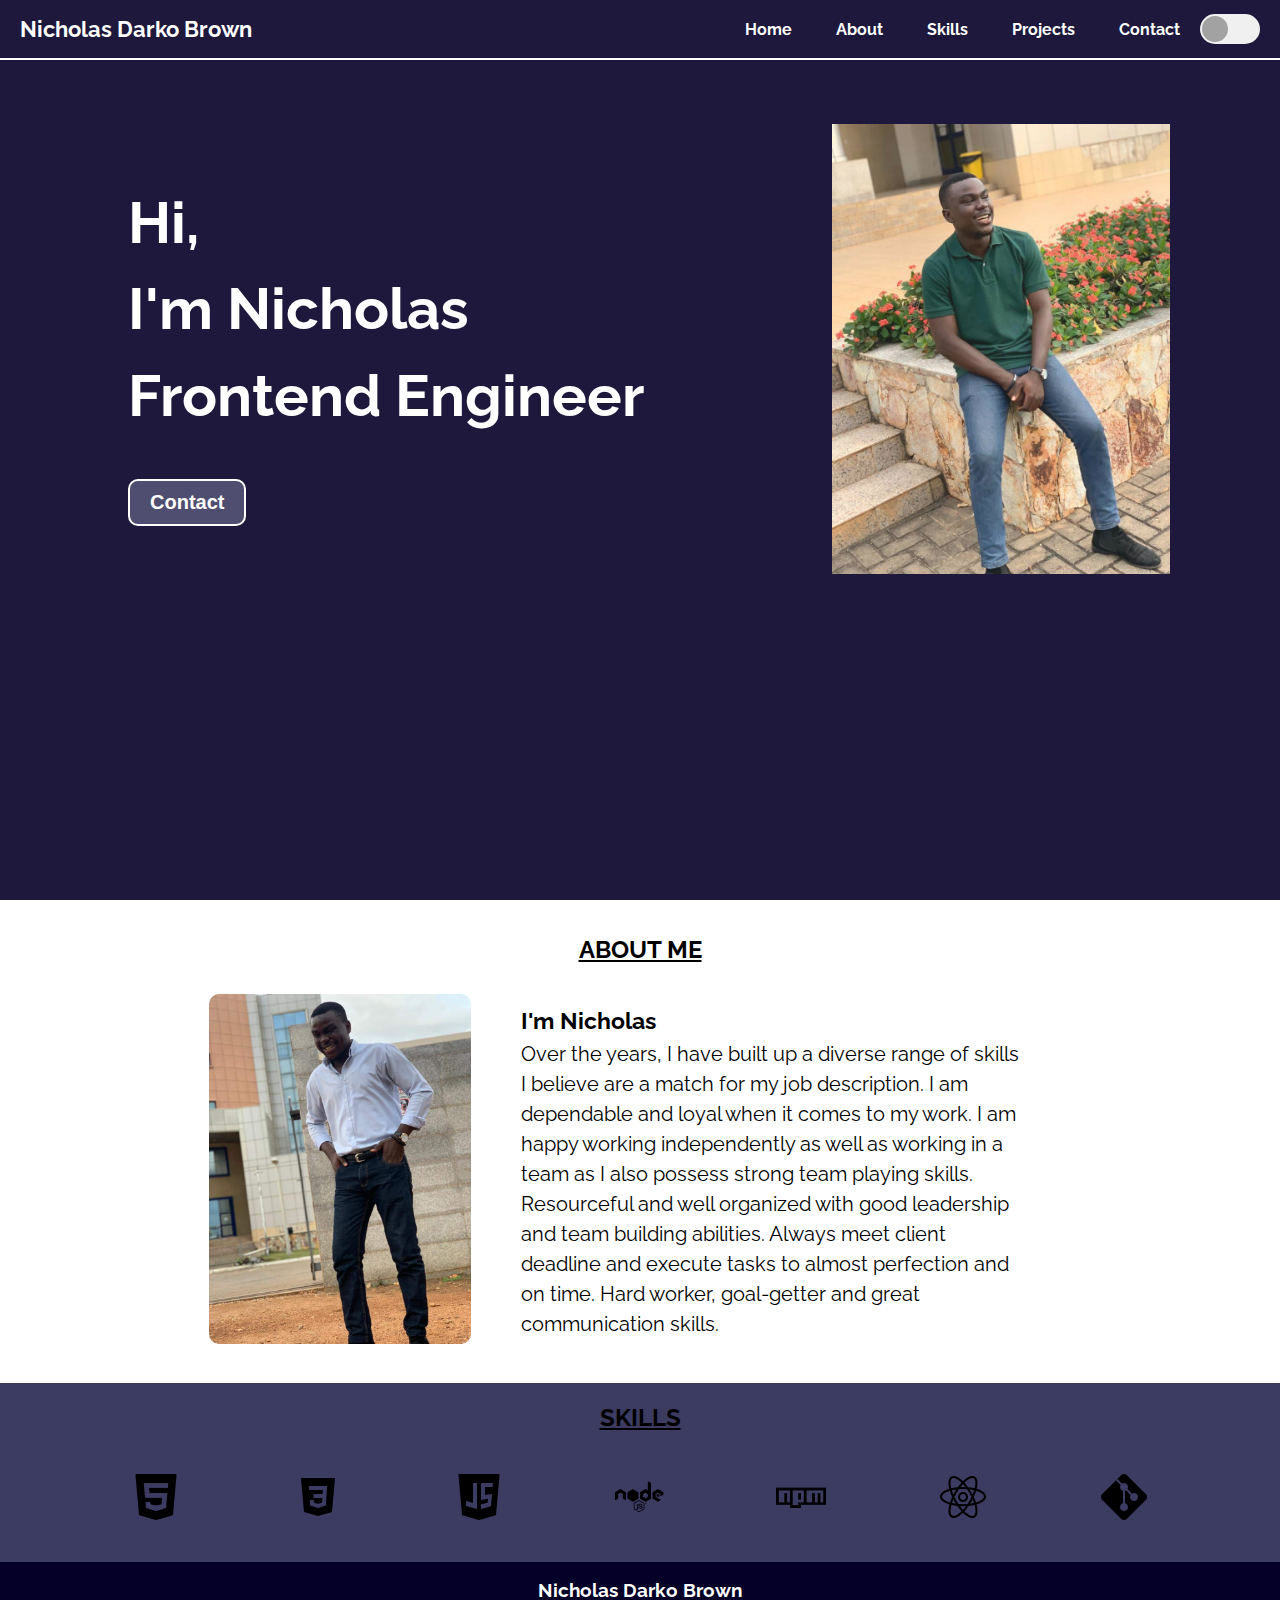
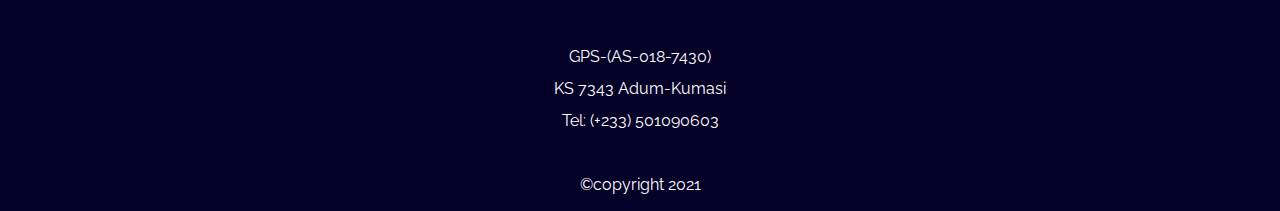
==== index.html @ 71e6e205 "First commit" ====
<!DOCTYPE html>
<html lang="en">
<head>
    <meta charset="UTF-8">
    <meta http-equiv="X-UA-Compatible" content="IE=edge">
    <meta name="viewport" content="width=device-width, initial-scale=1.0">

    <title>Personal Portfolio</title>

    <link rel="stylesheet" href="./files/css/style.css" type="text/css">
    <link rel="preconnect" href="https://fonts.googleapis.com">
    <link rel="preconnect" href="https://fonts.gstatic.com" crossorigin>
    <link href="https://fonts.googleapis.com/css2?family=Raleway&display=swap" rel="stylesheet">
</head>
    
<body>
    <header id="dark">
        <nav>
            <span>Nicholas Darko Brown</span>

            <ul>
                <li><a href="index.html">Home</a></li>
                <li><a href="">About</a></li>
                <li><a href="">Skills</a></li>
                <li><a href="projects.html">Projects</a></li>
                <li id="contact-btn"><a href="contact.html">Contact</a></li>
            </ul>
            <button type="button" onclick="toggleBtn()" id="btn"><span></span></button>
        </nav>

        <div class="banner">
            <div class="title-container">
                <h1>Hi, <br>I'm Nicholas <br>Frontend Engineer</h1>

                <button><a href="contact.html"> Contact</a></button>
            </div>

            <div class="photo-container">
                <img src="./files/images/two.jpg" class="photo" alt="photo">
            </div>
        </div>
    </header>


    <section class="about">
        <h2>ABOUT ME</h2>
        <div class="about-wrapper">
            <div class="about-container">
                <img src="./files/images/one.jpg" class="photo2" alt="photo2">
            </div>

            <div class="about-description">
                <h3>I'm Nicholas</h3>
                    <p> Over the years, I have built up a diverse range of skills I believe are 
                    a match for my job description. I am dependable and loyal when it comes
                    to my work. I am happy working independently as well as working in a team
                    as I also possess strong team playing skills.
                    Resourceful and well organized with good leadership and team building 
                    abilities. Always meet client deadline and execute tasks to almost 
                    perfection and on time. Hard worker, goal-getter and great communication 
                    skills.
                    </p>
                    <button><a href="projects.html"> Projects </a></button>
            </div>
        </div>    
    </section> 



    <div class="skills">
        <h2>SKILLS</h2>
        <span>
            <img src="./files/images/icons8-html-5-50.png" alt="html5">
            <img src="./files/images/icons8-css3-50.png" alt="css3">
            <img src="./files/images/icons8-javascript-logo-50.png" alt="javascript">
            <img src="./files/images/icons8-nodejs-50.png" alt="nodejs">
            <img src="./files/images/icons8-npm-50.png" alt="npm">
            <img src="./files/images/icons8-react-native-50.png" alt="reactjs">
            <img src="./files/images/icons8-git-50.png" alt="git">
        </span>
    </div>


    <footer>
        <h3>Nicholas Darko Brown</h3> <br>
        <div class="address">
            <p>GPS-(AS-018-7430)</p>
            <p>KS 7343 Adum-Kumasi</p>
            <p>Tel: (+233) 501090603</p> <br>
            <p>&copy;copyright 2021</p>
        </div>
    </footer>


    <script>
        let btn = document.getElementById("btn");
        let dark = document.getElementById("dark");

        const toggleBtn = () => {
            btn.classList.toggle("active");
            dark.classList.toggle("on");
        }
    </script>
</body>
</html>
---- files/css/style.css ----
*{
    margin: 0;
    padding: 0;
    box-sizing: border-box;
}

html {
    font-size: 16px;
}

body {
    width: 100%;
    font-family: 'Raleway', sans-serif;
}

header {
    background-color: #050027;
    opacity: 0.9;
    transition: opacity 0.5s;
    min-height: 100vh;
    width: 100%;
    color: white;
    position: relative;
}

nav {
    display: flex;
    align-items: center;
    padding: 0.625rem 1.25rem;
    font-weight: bold;
    border-bottom: 2px solid white;
    height: 60px;
}

nav span {
    margin-right: 1.25rem;
    cursor: pointer;
    font-size: 1.35rem;
}

nav ul {
    flex: 1;
    text-align: right;
}

nav ul li {
    display: inline-block;
    list-style: none;
    margin: 0 1.25rem;
}

nav ul li a {
    text-decoration: none;
    color: white;
}

nav ul li a:hover {
    background-color: #3C3B61;
    padding: 0.625rem;
}

nav button {
    background-color: #efefef;
    height: 30px;
    width: 60px;
    border-radius: 20px;
    border: 0;
    outline: 0;
    cursor: pointer;
    transition: background 0.5s;
}

nav button span {
    display: block;
    background: #999;
    height: 26px;
    width: 26px;
    border-radius: 50%;
    margin-left: 2px;
    transition: background 0.5s, margin-left 0.5s;
}

.active {
    background-color: green;
}

.active span {
    background-color: white;
    margin-left: 31px;
}

.on {
    opacity: 1;
}



.title-container{
    position: absolute;
    top: 20%;
    left: 10%;
    max-width: 100%;
    font-size: 1.8rem;
    line-height: 1.5;
}

.title-container h1 {
    width: 100%;
}

.title-container button {
    background: #3C3B61;
    color: white;
    padding: 0.625rem 1.25rem;
    border-radius: 0.625rem;
    border: 2px solid white;
    font-weight: bold;
    font-size: 1.25rem;
    margin: 2.5rem 0rem;
}

.title-container button a {
    text-decoration: none;
    color: white;
}

.title-container button:hover {
    background-color: #261e58;
}


.photo-container {
    max-width: 100%;
    margin-top: 5%;
    margin-left: 65%;
}

.photo-container .photo {
    max-width: 100%;
    max-height: 450px;
}


.about {
    padding: 20px;
}

.about h2 {
    text-align: center;
    padding: 15px;
    text-decoration: underline;
}

.about-wrapper {
    display: flex;
    margin: 15px 50px;
    flex-direction: row;
    align-items: center;
    justify-content: center;
}

.about-container .photo2 {
    max-width: 300px;
    max-height: 350px;
    border-radius: 10px;
}

.about-description {
    padding: 0px 50px;
    max-width: 600px;
    font-size: 20px;
    line-height: 1.5;
}

.about-description button {
    background: #050027;
    text-decoration: none;
    color: white;
    padding: 0.625rem 1.25rem;
    border-radius: 0.625rem;
    border: 2px solid white;
    font-weight: bold;
    font-size: 1.25rem;
    margin: 2.5rem 0rem;
    box-shadow: 0px 0px 19px 5px rgba(0,0,0,0.19);

}

.about-description button a {
    text-decoration: none;
    color: white;
}

.about-description button, .about-description button a {
    display: none;
}


.projects {
    padding-bottom: 20px;
    color: white;
}

.projects-wrapper {
    display: grid;
    grid-template-columns: repeat(autofit, minmax(400px, 3));
    grid-template-rows: repeat(autofit, minmax(2, 400px));
    grid-column: auto;
    grid-gap: 20px;
    margin: 0px 50px;
    justify-content: center;
    align-content: center;
}

.projects h2 {
    text-align: center;
    padding: 25px;
    color: white;
}

.project-1-photo, .project-2-photo, .project-3-photo, .project-4-photo, .project-5-photo, .project-6-photo {
    width: 100%;
}

.project-1 h3, .project-2 h3, .project-3 h3, .project-4 h3, .project-5 h3, .project-6 h3 {
    text-align: center;
    font-size: 20px;
    font-weight: bold;
    margin: 10px 0px;
    text-decoration: underline;
    cursor: pointer;
}

.project-1 h3 a, .project-2 h3 a, .project-3 h3 a, .project-4 h3 a, .project-5 h3 a, .project-6 h3 a {
    color: white;
    text-decoration: none;
}

.project-1 p, .project-2 p, .project-3 p, .project-4 p, .project-5 p, .project-6 p {
    text-align: center;
    padding: 10px 20px;
    font-size: 18px;
    line-height: 1.5;
}

.project-1 {
    grid-area: 1/1/2/2;
    background-color: #3C3B61;
}

.project-2 {
    grid-area: 1/2/2/3;
    background-color: #3C3B61;
}

.project-3 {
    grid-area: 1/3/2/4;
    background-color: #3C3B61;
}

.project-4 {
    grid-area: 2/1/3/2;
    background-color: #3C3B61;
}

.project-5 {
    grid-area: 2/2/3/3;
    background-color: #3C3B61;
}

.project-6 {
    grid-area: 2/3/3/4;
    background-color: #3C3B61;
}

.project-1, .project-2, .project-3, .project-4, .project-5, .project-6 {
    border: 1px solid white;
}

.skills {
    max-height: 300px;
    background-color: #3C3B61;
    text-align: center;
    padding: 20px 0px;
}

.skills h2 {
    text-decoration: underline;
}

.skills span {
    display: flex;
    flex-direction: row;
    align-items: center;
    justify-content: space-evenly;
    padding: 20px;
}



.container{
	position: relative;
	width: 100%;
	height: 100%;
	display: flex;
	justify-content: center;
	align-items: center;
	padding: 20px 100px;
}

.container:after{
	content: '';
	position: absolute;
	width: 100%;
	height: 100%;
	left: 0;
	top: 0;
	filter: blur(50px);
	z-index: -1;
}
.contact-box{
	max-width: 850px;
	display: grid;
	grid-template-columns: repeat(2, 1fr);
	justify-content: center;
	align-items: center;
	text-align: center;
	background-color: #fff;
	box-shadow: 0px 0px 19px 5px rgba(0,0,0,0.19);
}

.left{
	height: 100%;
}

.left img {
    max-width: 100%;
    max-height: 100%;
}

.right{
	padding: 25px 40px;
}

h2{
	position: relative;
	padding: 0 0 10px;
	margin-bottom: 10px;
    color: black;
}

.field{
	width: 100%;
	border: 2px solid rgba(0, 0, 0, 0);
	outline: none;
	background-color: rgba(230, 230, 230, 0.6);
	padding: 0.5rem 1rem;
	font-size: 1.1rem;
	margin-bottom: 22px;
	transition: .3s;
}

.field:hover{
	background-color: rgba(0, 0, 0, 0.1);
}

textarea{
	min-height: 150px;
}

.btn{
	width: 100%;
	padding: 0.5rem 1rem;
	background-color: #2ecc71;
	color: #fff;
	font-size: 1.1rem;
	border: none;
	outline: none;
	cursor: pointer;
	transition: .3s;
}

.btn:hover{
    background-color: #27ae60;
}

.field:focus{
    border: 2px solid rgba(30,85,250,0.47);
    background-color: #fff;
}

@media screen and (max-width: 880px){
	.contact-box{
		grid-template-columns: 1fr;
	}
	.left{
		height: 200px;
	}
}


footer {
    background-color: #050027;
    color: white;
    line-height: 2;
    padding: 10px;
    text-align: center;
}






@media screen and (max-width: 600px){
    body {
        max-width: 100%;
    }
    nav span {
        margin: 0 auto;
    }
    .title-container {
        font-size: 0.7rem;
    }
    nav ul, .about-container .photo2, nav button {
        display: none;
    }
    .title-container button {
        padding: 0.45rem 0.8rem;
        border-radius: 0.55rem;
        border: 1px solid white;
        font-size: 0.9rem;
    }
    .photo-container {
        max-width: 50%;
        margin-top: 80%;
        margin-left: 25%;
        align-items: center;
        justify-content: center;
    }
    .about-wrapper {
        margin: 5px -30px;
    }
    .about-description {
        max-width: 600px;
        font-size: 16px;
    }
    .about-description button, .about-description button a {
        display:inherit;
    }
    footer, .copyright {
        text-align: center;
    }
}

@media screen and (min-width: 601px) and (max-width: 800px) {
    #contact-btn {
        display: none;
    }
    .photo-container {
        max-width: 50%;
        margin-top: 80%;
        margin-left: 25%;
        padding-bottom: 10%;
        align-items: center;
        justify-content: center;
    }
}
@media screen and (min-width: 1024px) and (max-width: 1200px){
    body {
        width: 100%;
    }
    header {
        min-height: 70vh;
    }
    .photo-container {
        max-width: 100%;
        margin-top: 15%;
        margin-left: 60%;
    }
}
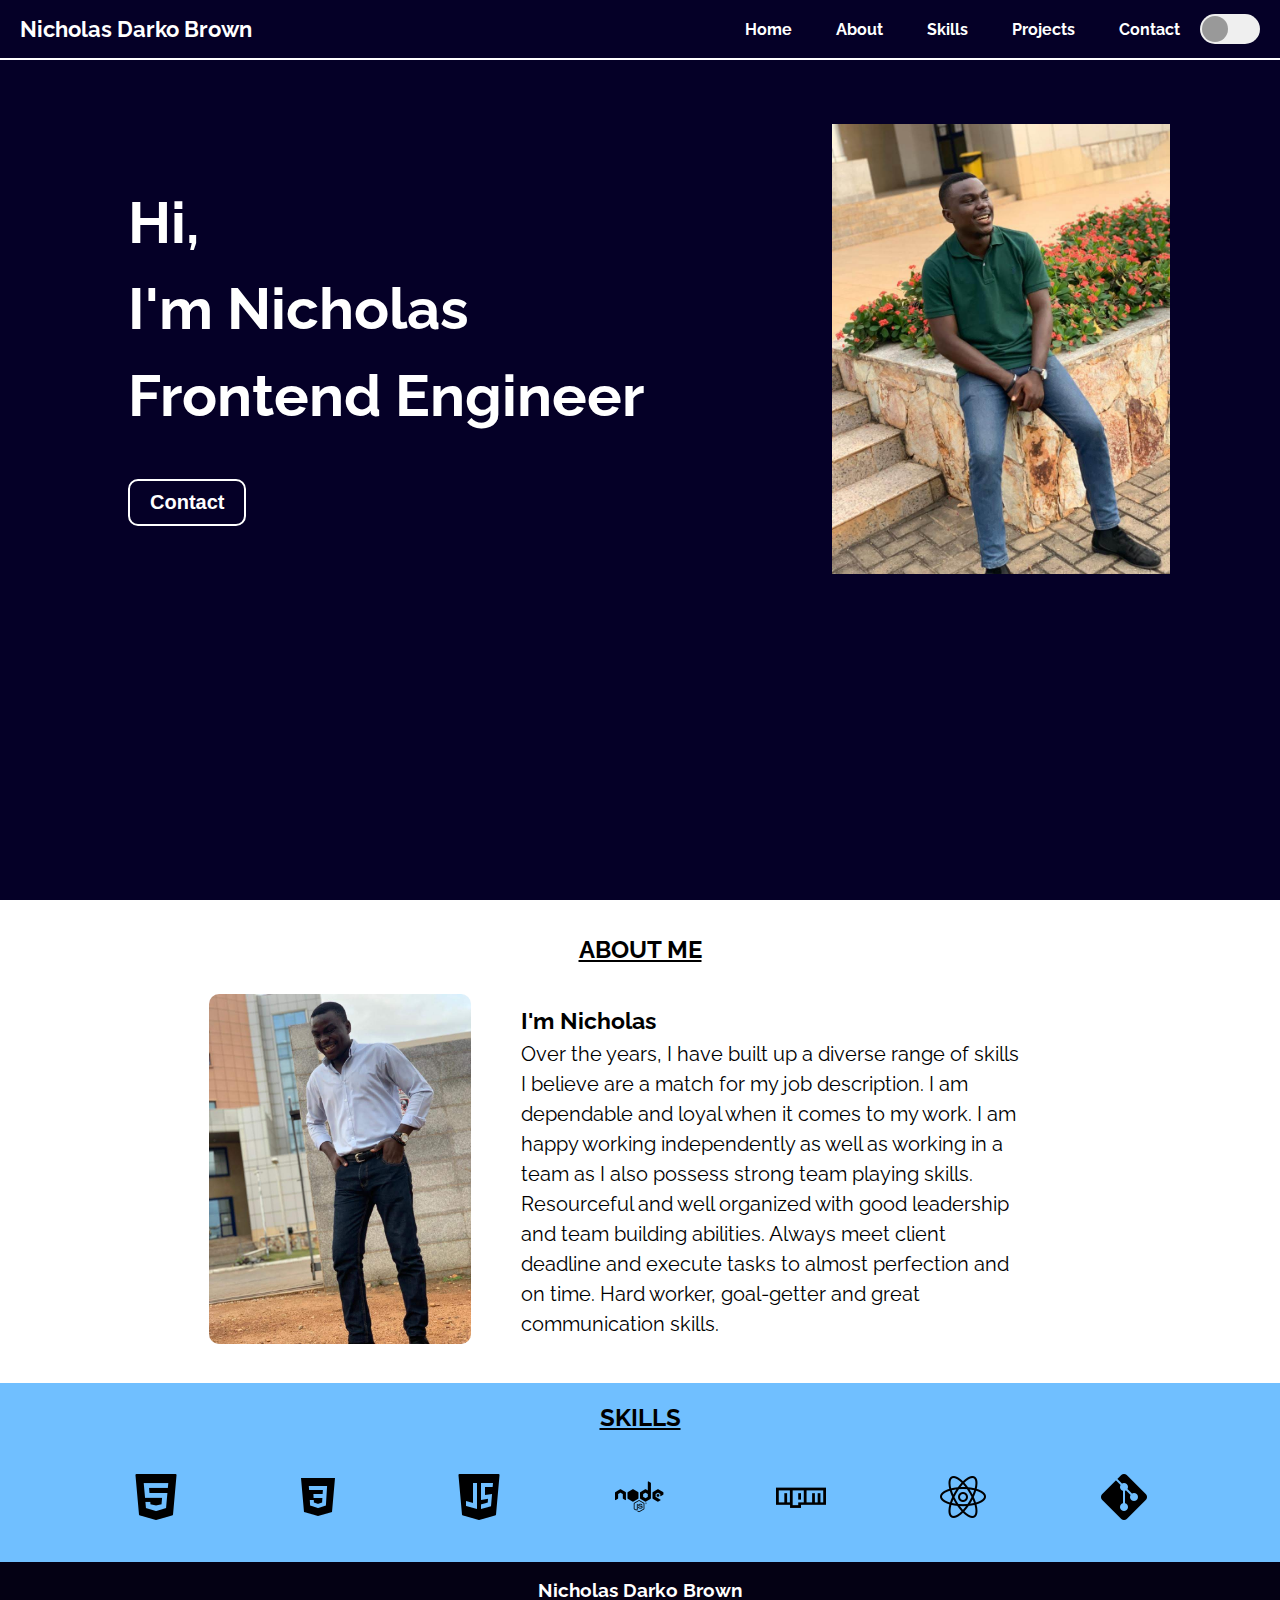
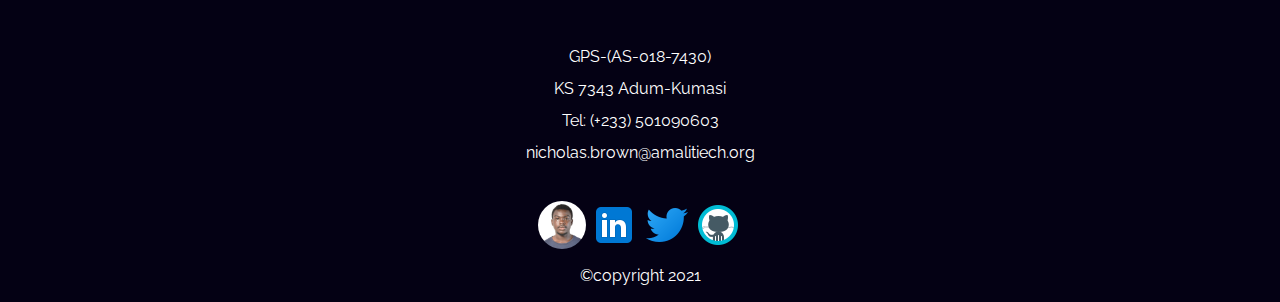
==== commit c452f55d: "Upadated all files to be responsive" ====
--- a/index.html
+++ b/index.html
@@ -16,7 +16,7 @@
 <body>
     <header id="dark">
         <nav>
-            <span>Nicholas Darko Brown</span>
+            <span><a href="index.html"> Nicholas Darko Brown </a></span>
 
             <ul>
                 <li><a href="index.html">Home</a></li>
@@ -81,12 +81,17 @@
     </div>
 
 
-    <footer>
-        <h3>Nicholas Darko Brown</h3> <br>
+    <footer id="footy">
+        <h3><a href="index.html"> Nicholas Darko Brown </a></h3> <br>
         <div class="address">
             <p>GPS-(AS-018-7430)</p>
             <p>KS 7343 Adum-Kumasi</p>
-            <p>Tel: (+233) 501090603</p> <br>
+            <p>Tel: (+233) 501090603</p> 
+            <p>nicholas.brown@amalitiech.org</p> <br>
+            <span><a href="index.html"> <img src="./files/images/600X600.jpg" class="personal-photo" alt="photo"> </a></span>
+            <span><a href="http://linkedin.com/in/nicholas-darko-brown-a6a632193" target="blank"> <img src="./files/images/icons8-linkedin-48.png" alt="linkedin"> </a></span> 
+            <span><a href="https://twitter.com/Mizter_Brown" target="blank"> <img src="./files/images/icons8-twitter-48.png" alt="twitter"> </a></span>
+            <span><a href="https://github.com/Nicholas-Darko-Brown" target="blank"> <img src="./files/images/icons8-github-48 (2).png" alt="github"> </a></span>
             <p>&copy;copyright 2021</p>
         </div>
     </footer>
@@ -95,10 +100,12 @@
     <script>
         let btn = document.getElementById("btn");
         let dark = document.getElementById("dark");
+        let footy = document.getElementById("footy");
 
         const toggleBtn = () => {
             btn.classList.toggle("active");
-            dark.classList.toggle("on");
+            dark.classList.toggle("hero");
+            footy.classList.toggle("foot");
         }
     </script>
 </body>
--- a/files/css/style.css
+++ b/files/css/style.css
@@ -15,12 +15,12 @@
 
 header {
     background-color: #050027;
-    opacity: 0.9;
     transition: opacity 0.5s;
     min-height: 100vh;
     width: 100%;
     color: white;
     position: relative;
+    transition: background 0.7s;
 }
 
 nav {
@@ -36,6 +36,11 @@
     margin-right: 1.25rem;
     cursor: pointer;
     font-size: 1.35rem;
+}
+
+nav span a {
+    text-decoration: none;
+    color: white;
 }
 
 nav ul {
@@ -93,6 +98,13 @@
     opacity: 1;
 }
 
+.hero, .foot {
+    background-color: black;
+    color: seashell;
+}
+
+
+
 
 
 .title-container{
@@ -109,8 +121,8 @@
 }
 
 .title-container button {
-    background: #3C3B61;
-    color: white;
+    background-color: #70bfff00;
+    color: seashell;
     padding: 0.625rem 1.25rem;
     border-radius: 0.625rem;
     border: 2px solid white;
@@ -125,7 +137,7 @@
 }
 
 .title-container button:hover {
-    background-color: #261e58;
+    background-color: #040114;
 }
 
 
@@ -279,7 +291,7 @@
 
 .skills {
     max-height: 300px;
-    background-color: #3C3B61;
+    background-color: #70bfff;
     text-align: center;
     padding: 20px 0px;
 }
@@ -294,6 +306,27 @@
     align-items: center;
     justify-content: space-evenly;
     padding: 20px;
+}
+
+.accordion {
+    margin-left: 15px;
+}
+
+.accordion-title {
+    font-weight: bold;
+    font-weight: 18px;
+}
+
+.accordion details a {
+    text-decoration: none;
+    color: white;
+}
+
+.accordion .github a {
+    text-decoration: none;
+    color: white;
+    font-weight: bold;
+    font-style: italic;
 }
 
 
@@ -390,8 +423,12 @@
 }
 
 @media screen and (max-width: 880px){
+    .container{
+        padding: 20px 40px;
+    }
 	.contact-box{
 		grid-template-columns: 1fr;
+        font-size: 12px;
 	}
 	.left{
 		height: 200px;
@@ -400,12 +437,29 @@
 
 
 footer {
-    background-color: #050027;
+    background: #040114;
     color: white;
     line-height: 2;
     padding: 10px;
     text-align: center;
 }
+
+footer h3 a {
+    text-decoration: none;
+    color: white;
+}
+
+footer .address span .personal-photo {
+    width: 48px;
+    height: 48px;
+    border-radius: 50%;
+}
+
+footer .address span a {
+    text-decoration: none;
+}
+
+
 
 
 
@@ -448,8 +502,19 @@
     .about-description button, .about-description button a {
         display:inherit;
     }
+    .accordion {
+        max-width: 100%;
+        line-height: 1.5;
+    }
+    .projects-wrapper {
+        display: none;
+    }
     footer, .copyright {
         text-align: center;
+    }
+    footer .address span {
+        width: 25px;
+        height: 25px;
     }
 }
 
@@ -465,17 +530,32 @@
         align-items: center;
         justify-content: center;
     }
+    .accordion {
+        display: none;
+    }
+    
 }
 @media screen and (min-width: 1024px) and (max-width: 1200px){
     body {
         width: 100%;
     }
     header {
-        min-height: 70vh;
+        min-height: 80vh;
     }
     .photo-container {
         max-width: 100%;
         margin-top: 15%;
         margin-left: 60%;
     }
-}
+    .accordion {
+        display: none;
+    }
+    .container {
+        height: 80vh;
+    }
+}
+@media screen and (min-width: 1201px){
+    .accordion {
+        display: none;
+    }
+}
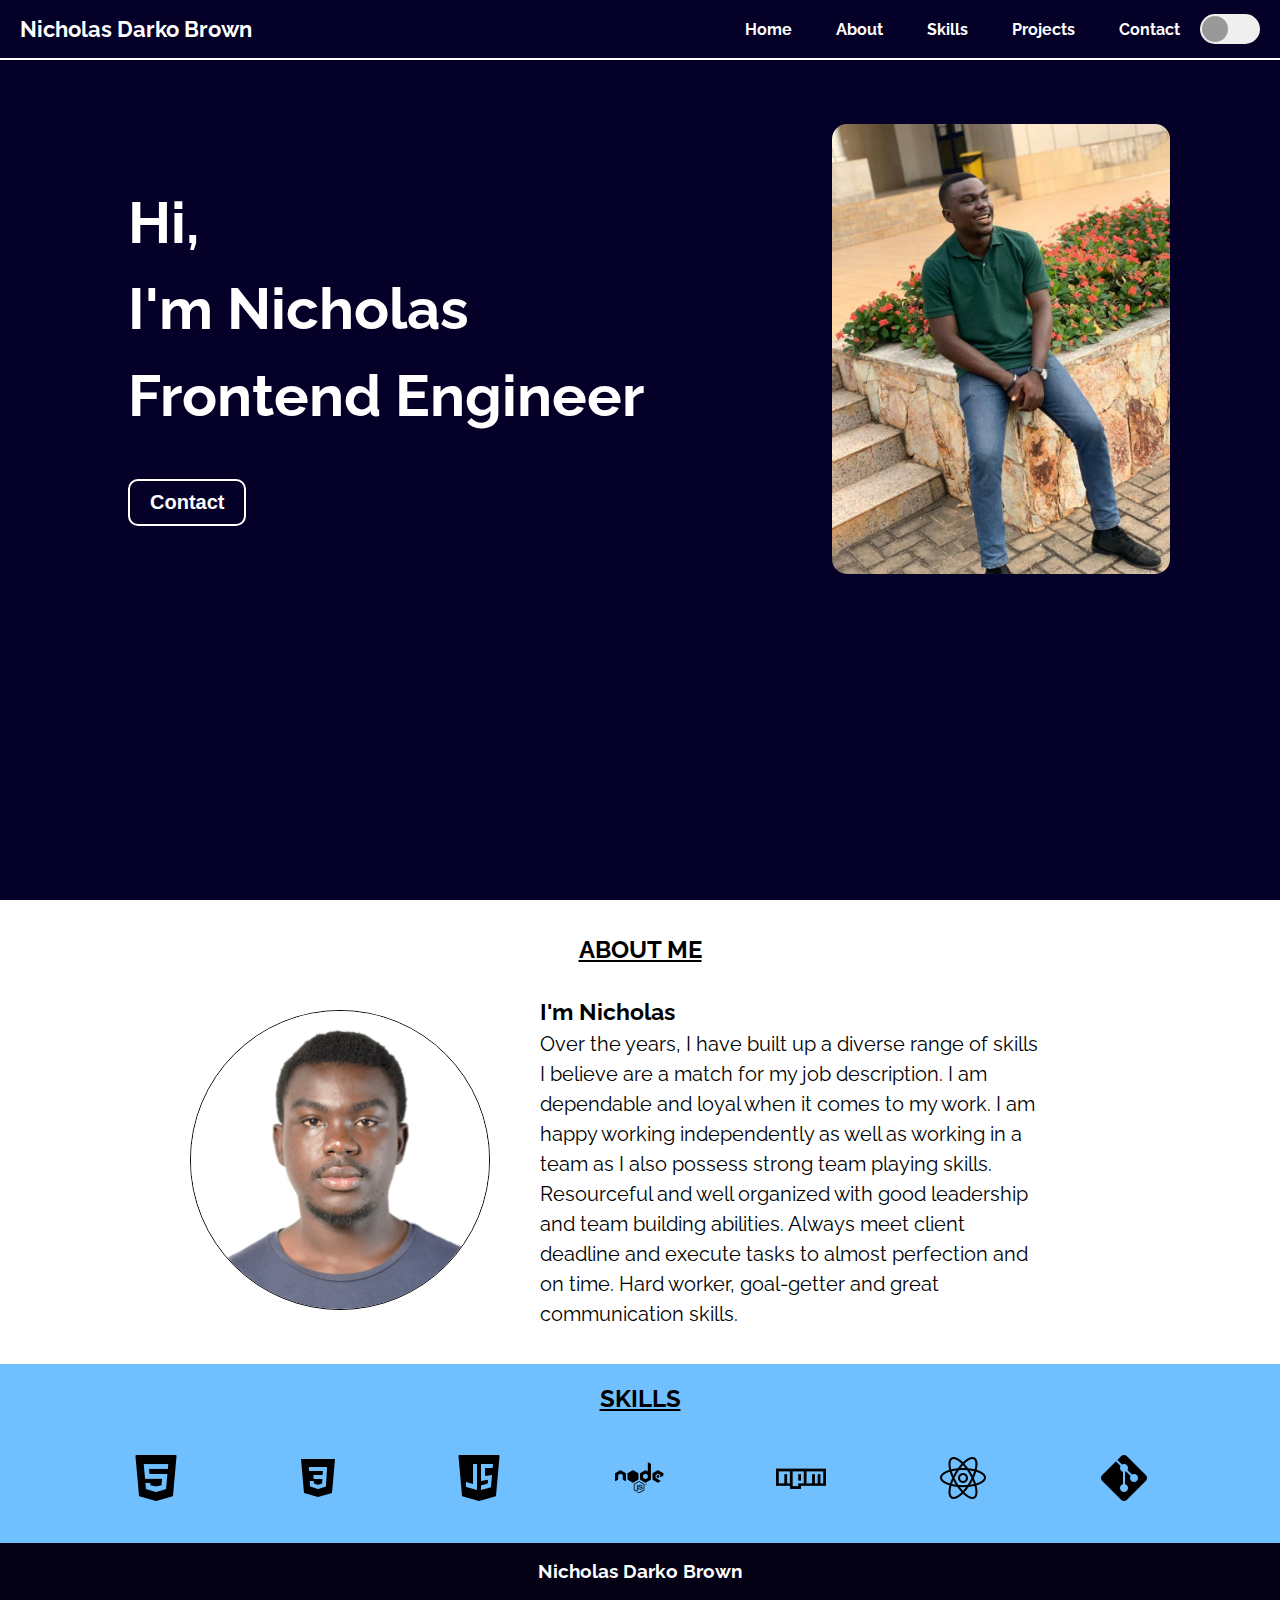
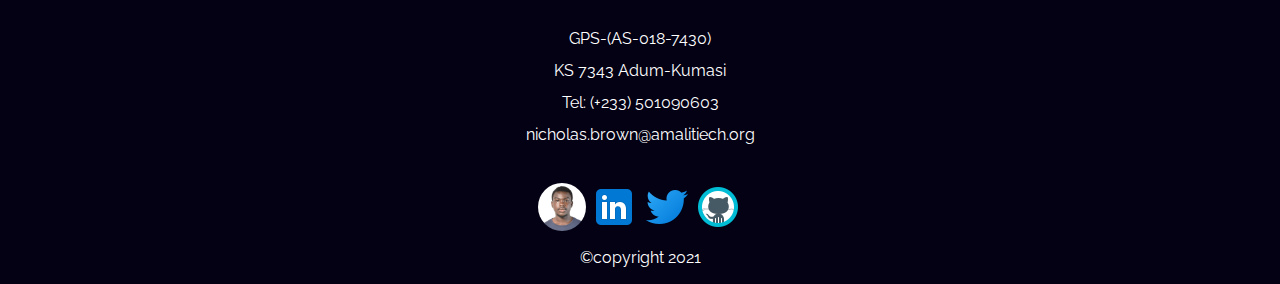
==== commit 96ec7604: "Modified html and css files" ====
--- a/index.html
+++ b/index.html
@@ -20,8 +20,8 @@
 
             <ul>
                 <li><a href="index.html">Home</a></li>
-                <li><a href="">About</a></li>
-                <li><a href="">Skills</a></li>
+                <li><a href="index.html">About</a></li>
+                <li><a href="index.html">Skills</a></li>
                 <li><a href="projects.html">Projects</a></li>
                 <li id="contact-btn"><a href="contact.html">Contact</a></li>
             </ul>
@@ -46,7 +46,7 @@
         <h2>ABOUT ME</h2>
         <div class="about-wrapper">
             <div class="about-container">
-                <img src="./files/images/one.jpg" class="photo2" alt="photo2">
+                <img src="./files/images/600X600.jpg" class="photo2" alt="photo2">
             </div>
 
             <div class="about-description">
--- a/files/css/style.css
+++ b/files/css/style.css
@@ -150,6 +150,7 @@
 .photo-container .photo {
     max-width: 100%;
     max-height: 450px;
+    border-radius: 15px;
 }
 
 
@@ -174,7 +175,8 @@
 .about-container .photo2 {
     max-width: 300px;
     max-height: 350px;
-    border-radius: 10px;
+    border-radius: 50%;
+    border: 1px solid black;
 }
 
 .about-description {
@@ -314,7 +316,7 @@
 
 .accordion-title {
     font-weight: bold;
-    font-weight: 18px;
+    font-weight: 22px;
 }
 
 .accordion details a {
@@ -519,28 +521,53 @@
 }
 
 @media screen and (min-width: 601px) and (max-width: 800px) {
+    nav {
+        padding: 0.2rem 0.9rem;
+    }
+
+    nav ul li {
+        margin: 0rem 0.3rem;
+    }
+
     #contact-btn {
         display: none;
     }
+
+    .title-container {
+        margin-top: -50px;
+    }
+
     .photo-container {
         max-width: 50%;
         margin-top: 80%;
-        margin-left: 25%;
+        margin-left: 28%;
         padding-bottom: 10%;
         align-items: center;
         justify-content: center;
     }
+
     .accordion {
         display: none;
     }
     
 }
+
+@media screen and (min-width: 801px) and (max-width: 1023px) {
+    body {
+        min-width: 100%;
+    }
+    .accordion {
+        display: none;
+    }
+    
+}
+
 @media screen and (min-width: 1024px) and (max-width: 1200px){
     body {
         width: 100%;
     }
     header {
-        min-height: 80vh;
+        min-height: 60vh;
     }
     .photo-container {
         max-width: 100%;
